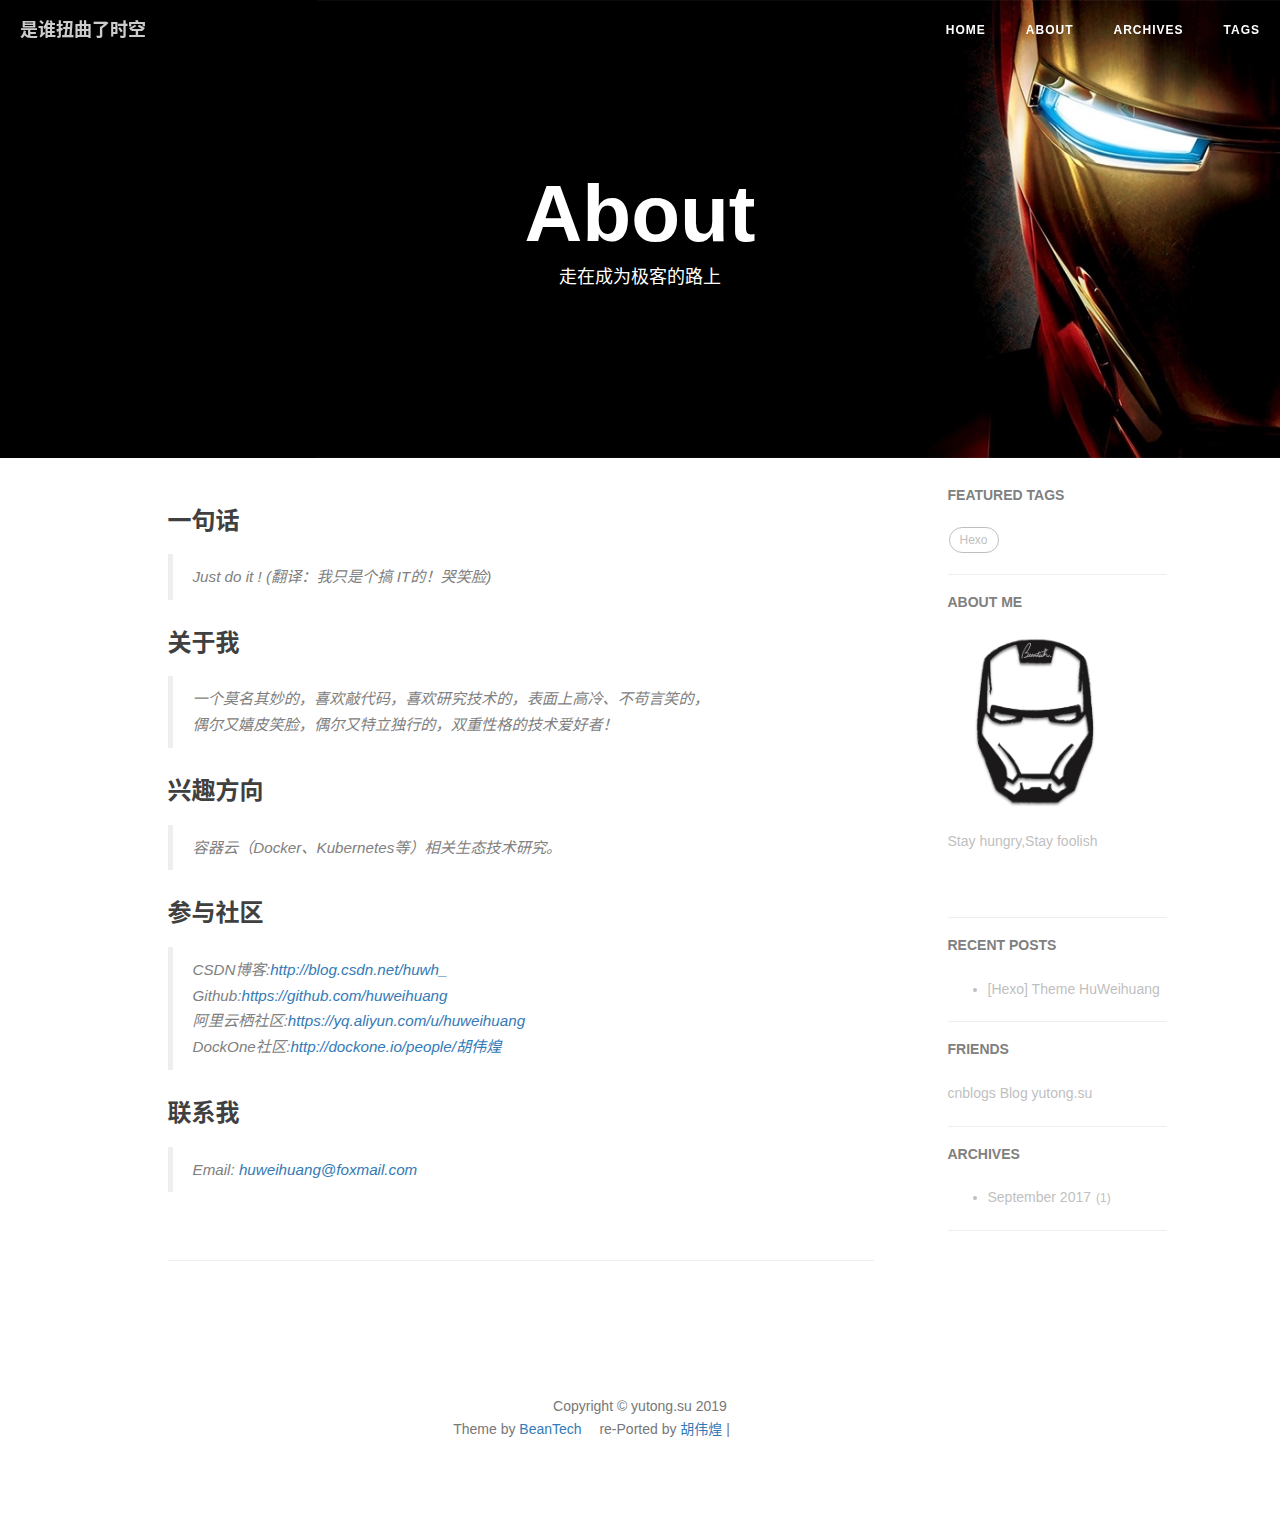
==== about/index.html @ e96a5ea5 "Update CNAME" ====
<!DOCTYPE html>
<html lang="en">

<!-- Head tag -->
<head>
    <meta charset="utf-8">
    <meta http-equiv="X-UA-Compatible" content="IE=edge">
    <meta name="google-site-verification" content="xBT4GhYoi5qRD5tr338pgPM5OWHHIDR6mNg1a3euekI" />
    <meta name="viewport" content="width=device-width, initial-scale=1">
    <meta name="description" content="">
    <meta name="keyword"  content="">
    <link rel="shortcut icon" href="/img/ironman-draw.png">
    <!-- Place this tag in your head or just before your close body tag. -->
    <script async defer src="https://buttons.github.io/buttons.js"></script>
    <title>
        
          About - yutong.su | Blog
        
    </title>

    <link rel="canonical" href="http://www.huweihuang.com/about/">

    <!-- Bootstrap Core CSS -->
    <link rel="stylesheet" href="/css/bootstrap.min.css">

    <!-- Custom CSS --> 
    <link rel="stylesheet" href="/css/beantech.min.css">

    <link rel="stylesheet" href="/css/donate.css">
    
    <!-- Pygments Highlight CSS -->
    <link rel="stylesheet" href="/css/highlight.css">

    <link rel="stylesheet" href="/css/widget.css">

    <link rel="stylesheet" href="/css/rocket.css">

    <link rel="stylesheet" href="/css/signature.css">

    <link rel="stylesheet" href="/css/toc.css">

    <!-- Custom Fonts -->
    <!-- <link href="https://maxcdn.bootstrapcdn.com/font-awesome/4.3.0/css/font-awesome.min.css" rel="stylesheet" type="text/css"> -->
    <!-- Hux change font-awesome CDN to qiniu -->
    <link href="https://cdn.staticfile.org/font-awesome/4.5.0/css/font-awesome.min.css" rel="stylesheet" type="text/css">


    <!-- Hux Delete, sad but pending in China
    <link href='http://fonts.googleapis.com/css?family=Lora:400,700,400italic,700italic' rel='stylesheet' type='text/css'>
    <link href='http://fonts.googleapis.com/css?family=Open+Sans:300italic,400italic,600italic,700italic,800italic,400,300,600,700,800' rel='stylesheet' type='text/
    css'>
    -->


    <!-- HTML5 Shim and Respond.js IE8 support of HTML5 elements and media queries -->
    <!-- WARNING: Respond.js doesn't work if you view the page via file:// -->
    <!--[if lt IE 9]>
        <script src="https://oss.maxcdn.com/libs/html5shiv/3.7.0/html5shiv.js"></script>
        <script src="https://oss.maxcdn.com/libs/respond.js/1.4.2/respond.min.js"></script>
    <![endif]-->

    <!-- ga & ba script hoook -->
    <script></script>
</head>


<!-- hack iOS CSS :active style -->
<body ontouchstart="">
	<!-- Modified by Yu-Hsuan Yen -->
<!-- Post Header -->
<style type="text/css">
    header.intro-header{
        
            background-image: url('/img/header_img/about.jpg')
            /*page*/
        
    }
    
</style>

<header class="intro-header" >
    <!-- Signature -->
    <div id="signature">
        <div class="container">
            <div class="row">
                <div class="col-lg-8 col-lg-offset-2 col-md-10 col-md-offset-1">
                
                    <div class="site-heading">
                        <h1>About</h1>
                        <!--<hr class="small">-->
                        <span class="subheading">走在成为极客的路上</span>
                    </div>
                


                </div>
            </div>
        </div>
    </div>
</header>

	
    <!-- Navigation -->
<nav class="navbar navbar-default navbar-custom navbar-fixed-top">
    <div class="container-fluid">
        <!-- Brand and toggle get grouped for better mobile display -->
        <div class="navbar-header page-scroll">
            <button type="button" class="navbar-toggle">
                <span class="sr-only">Toggle navigation</span>
                <span class="icon-bar"></span>
                <span class="icon-bar"></span>
                <span class="icon-bar"></span>
            </button>
            <a class="navbar-brand" href="/">是谁扭曲了时空</a>
        </div>

        <!-- Collect the nav links, forms, and other content for toggling -->
        <!-- Known Issue, found by Hux:
            <nav>'s height woule be hold on by its content.
            so, when navbar scale out, the <nav> will cover tags.
            also mask any touch event of tags, unfortunately.
        -->
        <div id="huxblog_navbar">
            <div class="navbar-collapse">
                <ul class="nav navbar-nav navbar-right">
                    <li>
                        <a href="/">Home</a>
                    </li>

                    

                        
                    

                        
                        <li>
                            <a href="/about/">About</a>
                        </li>
                        
                    

                        
                        <li>
                            <a href="/archive/">Archives</a>
                        </li>
                        
                    

                        
                        <li>
                            <a href="/tags/">Tags</a>
                        </li>
                        
                    
                    
                </ul>
            </div>
        </div>
        <!-- /.navbar-collapse -->
    </div>
    <!-- /.container -->
</nav>
<script>
    // Drop Bootstarp low-performance Navbar
    // Use customize navbar with high-quality material design animation
    // in high-perf jank-free CSS3 implementation
    var $body   = document.body;
    var $toggle = document.querySelector('.navbar-toggle');
    var $navbar = document.querySelector('#huxblog_navbar');
    var $collapse = document.querySelector('.navbar-collapse');

    $toggle.addEventListener('click', handleMagic)
    function handleMagic(e){
        if ($navbar.className.indexOf('in') > 0) {
        // CLOSE
            $navbar.className = " ";
            // wait until animation end.
            setTimeout(function(){
                // prevent frequently toggle
                if($navbar.className.indexOf('in') < 0) {
                    $collapse.style.height = "0px"
                }
            },400)
        }else{
        // OPEN
            $collapse.style.height = "auto"
            $navbar.className += " in";
        }
    }
</script>


    <!-- Main Content -->
    <!-- Main Content -->
<div class="container">
    <div class="row">
        

<!-- USE SIDEBAR -->
    <!-- Post Container -->
            <div class="
                col-lg-8 col-lg-offset-1
                col-md-8 col-md-offset-1
                col-sm-12
                col-xs-12
                post-container
            ">
            
                <h3 id="一句话">一句话</h3>
<blockquote>
<p>Just do it !    (翻译：我只是个搞 IT的！哭笑脸)</p>
</blockquote>
<h3 id="关于我">关于我</h3>
<blockquote>
<p>一个莫名其妙的，喜欢敲代码，喜欢研究技术的，表面上高冷、不苟言笑的，</p>
<p>偶尔又嬉皮笑脸，偶尔又特立独行的，双重性格的技术爱好者！</p>
</blockquote>
<h3 id="兴趣方向">兴趣方向</h3>
<blockquote>
<p>容器云（Docker、Kubernetes等）相关生态技术研究。</p>
</blockquote>
<h3 id="参与社区">参与社区</h3>
<blockquote>
<p>CSDN博客:<a href="http://blog.csdn.net/huwh_" target="_blank" rel="noopener">http://blog.csdn.net/huwh_</a></p>
<p>Github:<a href="https://github.com/huweihuang" target="_blank" rel="noopener">https://github.com/huweihuang</a></p>
<p>阿里云栖社区:<a href="https://yq.aliyun.com/u/huweihuang" target="_blank" rel="noopener">https://yq.aliyun.com/u/huweihuang</a></p>
<p>DockOne社区:<a href="http://dockone.io/people/%E8%83%A1%E4%BC%9F%E7%85%8C" target="_blank" rel="noopener">http://dockone.io/people/胡伟煌</a></p>
</blockquote>
<h3 id="联系我">联系我</h3>
<blockquote>
<p>Email: <a href="mailto:huweihuang@foxmail.com" target="_blank" rel="noopener">huweihuang@foxmail.com</a></p>
</blockquote>


                <br>

                <!-- require APlayer -->
                
                    <link rel="stylesheet" href="https://cdn.jsdelivr.net/npm/aplayer@1.10/dist/APlayer.min.css">
                    <script src="https://cdn.jsdelivr.net/npm/aplayer@1.10/dist/APlayer.min.js"></script>
                    <script src="https://cdn.jsdelivr.net/npm/meting@1.2/dist/Meting.min.js"></script>
                
                    <div class="aplayer"
                        data-id="2423410161"
                        data-server="netease"
                        data-type="playlist"
                        data-fixed="false" >
                    </div>
                

                <!-- 如果开启评论功能 -->
                
                    <hr>

                    

                    

                    

                    

                    

                    

                
            </div>

          <!-- Sidebar Container -->
<div class="
    col-lg-3 col-lg-offset-0
    col-md-3 col-md-offset-0
    col-sm-12
    col-xs-12
    sidebar-container
">
    
        <!-- Featured Tags -->

<section>
    <!-- no hr -->
    <h5><a href="/tags/">FEATURED TAGS</a></h5>
    <div class="tags">
        
            
            <a href="/tags/#Hexo" title="Hexo" rel="1">Hexo</a>
            
        
    </div>
</section>

        <hr>
    
        <!-- Short About -->
<section class="visible-md visible-lg">
    <h5><a href="/about/">ABOUT ME</a></h5>
    <div class="short-about">

        
            <img id = "avatar_pic" src="/img/avatar/ironman.png" />
        

        
            <p>Stay hungry,Stay foolish</p>
        

        <!-- SNS Link -->
        <ul class="list-inline">
            
            
            

            

            

            
                <li>
                    <a target="_blank"  href="https://github.com/itplaying">
                        <span class="fa-stack fa-lg">
                            <i class="fa fa-circle fa-stack-2x"></i>
                            <i class="fa fa-github fa-stack-1x fa-inverse"></i>
                        </span>
                    </a>
                </li>
            
            
            
            
        </ul>
    </div>
</section>

        <hr>
    
        
  <h5>RECENT POSTS</h3>
  <div class="widget">
    <ul>
      
        <li>
          <a href="/article/hexo-theme-huweihuang/">[Hexo] Theme HuWeihuang</a>
        </li>
      
    </ul>
  </div>

        <hr>
    
        <!-- Friends Blog -->

<h5>FRIENDS</h5>
<ul class="list-inline">

    
        <li><a href="https://www.cnblogs.com/itplay" target="_blank">cnblogs Blog yutong.su</a></li>
    
</ul>

        <hr>
    
        
    <h5>ARCHIVES</h5>
    <div class="widget">
      <ul class="archive-list"><li class="archive-list-item"><a class="archive-list-link" href="/archives/2017/09/">September 2017</a><span class="archive-list-count">1</span></li></ul>
    </div>

        <hr>
    
</div>

        
    </div>
</div>


    <!-- Footer -->
    <!-- Footer -->
<footer>
    <div class="container">
        <div class="row">
            <div class="col-lg-8 col-lg-offset-2 col-md-10 col-md-offset-1">
                <ul class="list-inline text-center">
                
                
                

                

                

                
                    <li>
                        <a target="_blank"  href="https://github.com/itplaying">
                            <span class="fa-stack fa-lg">
                                <i class="fa fa-circle fa-stack-2x"></i>
                                <i class="fa fa-github fa-stack-1x fa-inverse"></i>
                            </span>
                        </a>
                    </li>
                

                

                </ul>
                <p class="copyright text-muted">
                    Copyright &copy; yutong.su 2019 
                    <br>
                    Theme by <a href="http://beantech.org">BeanTech</a> 
                    <span style="display: inline-block; margin: 0 5px;">
                        <i class="fa fa-heart"></i>
                    </span> 
                    re-Ported by <a href="http://www.huweihuang.com">胡伟煌</a> | 
                    <iframe
                        style="margin-left: 2px; margin-bottom:-5px;"
                        frameborder="0" scrolling="0" width="91px" height="20px"
                        src="https://ghbtns.com/github-btn.html?user=huweihuang&repo=hexo-theme-huweihuang&type=star&count=true" >
                    </iframe>
                </p>
            </div>
        </div>
    </div>
</footer>

<!-- jQuery -->
<script src="/js/jquery.min.js"></script>

<!-- Bootstrap Core JavaScript -->
<script src="/js/bootstrap.min.js"></script>

<!-- Custom Theme JavaScript -->
<script src="/js/hux-blog.min.js"></script>


<!-- async load function -->
<script>
    function async(u, c) {
      var d = document, t = 'script',
          o = d.createElement(t),
          s = d.getElementsByTagName(t)[0];
      o.src = u;
      if (c) { o.addEventListener('load', function (e) { c(null, e); }, false); }
      s.parentNode.insertBefore(o, s);
    }
</script>

<!-- 
     Because of the native support for backtick-style fenced code blocks 
     right within the Markdown is landed in Github Pages, 
     From V1.6, There is no need for Highlight.js, 
     so Huxblog drops it officially.

     - https://github.com/blog/2100-github-pages-now-faster-and-simpler-with-jekyll-3-0  
     - https://help.github.com/articles/creating-and-highlighting-code-blocks/    
-->
<!--
    <script>
        async("http://cdn.bootcss.com/highlight.js/8.6/highlight.min.js", function(){
            hljs.initHighlightingOnLoad();
        })
    </script>
    <link href="http://cdn.bootcss.com/highlight.js/8.6/styles/github.min.css" rel="stylesheet">
-->


<!-- jquery.tagcloud.js -->
<script>
    // only load tagcloud.js in tag.html
    if($('#tag_cloud').length !== 0){
        async("http://www.huweihuang.com/js/jquery.tagcloud.js",function(){
            $.fn.tagcloud.defaults = {
                //size: {start: 1, end: 1, unit: 'em'},
                color: {start: '#bbbbee', end: '#0085a1'},
            };
            $('#tag_cloud a').tagcloud();
        })
    }
</script>

<!--fastClick.js -->
<script>
    async("https://cdn.bootcss.com/fastclick/1.0.6/fastclick.min.js", function(){
        var $nav = document.querySelector("nav");
        if($nav) FastClick.attach($nav);
    })
</script>


<!-- Google Analytics -->


<script>
    // dynamic User by Hux
    var _gaId = 'UA-XXXXXXXX-X';
    var _gaDomain = 'yoursite';

    // Originial
    (function(i,s,o,g,r,a,m){i['GoogleAnalyticsObject']=r;i[r]=i[r]||function(){
    (i[r].q=i[r].q||[]).push(arguments)},i[r].l=1*new Date();a=s.createElement(o),
    m=s.getElementsByTagName(o)[0];a.async=1;a.src=g;m.parentNode.insertBefore(a,m)
    })(window,document,'script','//www.google-analytics.com/analytics.js','ga');

    ga('create', _gaId, _gaDomain);
    ga('send', 'pageview');
</script>




<!-- Baidu Tongji -->

<script>
    // dynamic User by Hux
    var _baId = 'xxx';

    // Originial
    var _hmt = _hmt || [];
    (function() {
      var hm = document.createElement("script");
      hm.src = "//hm.baidu.com/hm.js?" + _baId;
      var s = document.getElementsByTagName("script")[0];
      s.parentNode.insertBefore(hm, s);
    })();
</script>






	<a id="rocket" href="#top" class=""></a>
	<script type="text/javascript" src="/js/totop.js?v=1.0.0" async=""></script>
    <script type="text/javascript" src="/js/toc.js?v=1.0.0" async=""></script>
<!-- Image to hack wechat -->
<img src="http://www.huweihuang.com/img/icon_wechat.png" width="0" height="0" />
<!-- Migrate from head to bottom, no longer block render and still work -->

</body>

</html>
---- css/beantech.min.css ----
@media (min-width:1200px){.post-container,.sidebar-container{padding-right:5%}}@media (min-width:768px){.post-container{padding-right:5%}}.sidebar-container{color:#bfbfbf;font-size:14px}.sidebar-container h5{color:gray;padding-bottom:1em;text-transform:uppercase}.sidebar-container h5 a{color:#808080!important;text-decoration:none}.sidebar-container a{color:#bfbfbf!important}.sidebar-container a:hover,.sidebar-container a:active{color:#0085a1!important}.sidebar-container .tags a{border-color:#bfbfbf}.sidebar-container .tags a:hover,.sidebar-container .tags a:active{border-color:#0085a1}.sidebar-container .short-about img{width:80%;display:block;border-radius:5px;margin-bottom:20px}.sidebar-container .short-about p{margin-top:0;margin-bottom:20px}.sidebar-container .short-about .list-inline>li{padding-left:0}body{font-family:-apple-system,"Helvetica Neue","Arial","PingFang SC","Hiragino Sans GB","STHeiti","Microsoft YaHei","Microsoft JhengHei","Source Han Sans SC","Noto Sans CJK SC","Source Han Sans CN","Noto Sans SC","Source Han Sans TC","Noto Sans CJK TC","WenQuanYi Micro Hei",SimSun,sans-serif;line-height:1.7;font-size:16px;color:#404040;overflow-x:hidden}p{margin:30px 0}h1,h2,h3,h4,h5,h6{font-family:-apple-system,"Helvetica Neue","Arial","PingFang SC","Hiragino Sans GB","STHeiti","Microsoft YaHei","Microsoft JhengHei","Source Han Sans SC","Noto Sans CJK SC","Source Han Sans CN","Noto Sans SC","Source Han Sans TC","Noto Sans CJK TC","WenQuanYi Micro Hei",SimSun,sans-serif;line-height:1.7;line-height:1.1;font-weight:700}h4{font-size:21px}a{color:#404040}a:hover,a:focus{color:#0085a1}a img:hover,a img:focus{cursor:zoom-in}article{overflow-x:hidden}blockquote{color:gray;font-style:italic;font-size:.95em;margin:20px 0 20px}blockquote p{margin:0}small.img-hint{display:block;margin-top:-20px;text-align:center}br+small.img-hint{margin-top:-40px}img.shadow{box-shadow:rgba(0,0,0,.258824) 0 2px 5px 0}@media screen and (max-width:768px){select{-webkit-appearance:none;margin-top:15px;color:#337ab7;border-color:#337ab7;padding:0em .4em;background:white}}select{-webkit-appearance:none;margin-top:15px;color:#337ab7;border-color:#337ab7;padding:0 .4em;background:#fff}select.sel-lang{min-height:28px;font-size:14px}.table th,.table td{border:1px solid #eee!important}hr.small{max-width:100px;margin:15px auto;border-width:4px}pre,.table-responsive{-webkit-overflow-scrolling:touch}pre code{display:block;width:auto;white-space:pre;word-wrap:normal}.post-container a{color:#337ab7}.post-container a:hover,.post-container a:focus{color:#0085a1}.post-container h1,.post-container h2,.post-container h3,.post-container h4,.post-container h5,.post-container h6{margin:30px 0 10px}.post-container h5{font-size:19px;font-weight:600;color:gray}.post-container h5+p{margin-top:5px}.post-container h6{font-size:16px;font-weight:600;color:gray}.post-container h6+p{margin-top:5px}.post-container ul,.post-container ol{margin-bottom:40px}@media screen and (max-width:768px){.post-container ul,.post-container ol{padding-left:30px}}@media screen and (max-width:500px){.post-container ul,.post-container ol{padding-left:20px}}.post-container ol ol,.post-container ol ul,.post-container ul ol,.post-container ul ul{margin-bottom:5px}.post-container li p{margin:0;margin-bottom:5px}.post-container li h1,.post-container li h2,.post-container li h3,.post-container li h4,.post-container li h5,.post-container li h6{line-height:2;margin-top:20px}.post-container .tags a{color:gray;border-color:gray}.post-container .tags a:hover,.post-container .tags a:active{color:#0085a1;border-color:#0085a1}@media only screen and (max-width:767px){.navbar-default .navbar-collapse{border:none;background:white;box-shadow:0 5px 10px 2px rgba(0,0,0,.2);box-shadow:rgba(0,0,0,.117647) 0 1px 6px,rgba(0,0,0,.239216) 0 1px 4px;border-radius:2px;width:170px;float:right;margin:0}#huxblog_navbar{opacity:0;transform:scaleX(0);transform-origin:top right;transition:all 0.25s cubic-bezier(.23,1,.32,1);-webkit-transform:scaleX(0);-webkit-transform-origin:top right;-webkit-transition:all 0.25s cubic-bezier(.23,1,.32,1)}#huxblog_navbar a{font-size:13px;line-height:28px}#huxblog_navbar .navbar-collapse{height:0;transform:scaleY(0);transform-origin:top right;transition:transform 500ms cubic-bezier(.23,1,.32,1);-webkit-transform:scaleY(0);-webkit-transform-origin:top right;-webkit-transition:-webkit-transform 500ms cubic-bezier(.23,1,.32,1)}#huxblog_navbar li{opacity:0;transition:opacity 450ms cubic-bezier(.23,1,.32,1) 205ms;-webkit-transition:opacity 450ms cubic-bezier(.23,1,.32,1) 205ms}#huxblog_navbar.in{transform:scaleX(1);-webkit-transform:scaleX(1);opacity:1}#huxblog_navbar.in .navbar-collapse{transform:scaleY(1);-webkit-transform:scaleY(1)}#huxblog_navbar.in li{opacity:1}}.navbar-custom{background:none;border:none;position:absolute;top:0;left:0;width:100%;z-index:3;font-family:-apple-system,"Helvetica Neue","Arial","PingFang SC","Hiragino Sans GB","STHeiti","Microsoft YaHei","Microsoft JhengHei","Source Han Sans SC","Noto Sans CJK SC","Source Han Sans CN","Noto Sans SC","Source Han Sans TC","Noto Sans CJK TC","WenQuanYi Micro Hei",SimSun,sans-serif;line-height:1.7}.navbar-custom .navbar-brand{font-weight:800;color:white;height:56px;line-height:25px}.navbar-custom .navbar-brand:hover{color:rgba(255,255,255,.8)}.navbar-custom .nav li a{text-transform:uppercase;font-size:12px;line-height:20px;font-weight:800;letter-spacing:1px}.navbar-custom .nav li a:active{background:rgba(0,0,0,.12)}@media only screen and (min-width:768px){.navbar-custom{background:transparent;border-bottom:1px solid transparent}.navbar-custom body{font-size:20px}.navbar-custom .navbar-brand{color:white;padding:20px;line-height:20px}.navbar-custom .navbar-brand:hover,.navbar-custom .navbar-brand:focus{color:rgba(255,255,255,.8)}.navbar-custom .nav li a{color:white;padding:20px}.navbar-custom .nav li a:hover,.navbar-custom .nav li a:focus{color:rgba(255,255,255,.8)}.navbar-custom .nav li a:active{background:none}}@media only screen and (min-width:1170px){.navbar-custom{-webkit-transition:background-color 0.3s;-moz-transition:background-color 0.3s;transition:background-color 0.3s;-webkit-transform:translate3d(0,0,0);-moz-transform:translate3d(0,0,0);-ms-transform:translate3d(0,0,0);-o-transform:translate3d(0,0,0);transform:translate3d(0,0,0);-webkit-backface-visibility:hidden;backface-visibility:hidden}.navbar-custom.is-fixed{position:fixed;top:-61px;background-color:rgba(255,255,255,.9);border-bottom:1px solid #f2f2f2;-webkit-transition:-webkit-transform 0.3s;-moz-transition:-moz-transform 0.3s;transition:transform 0.3s}.navbar-custom.is-fixed .navbar-brand{color:#404040}.navbar-custom.is-fixed .navbar-brand:hover,.navbar-custom.is-fixed .navbar-brand:focus{color:#0085a1}.navbar-custom.is-fixed .nav li a{color:#404040}.navbar-custom.is-fixed .nav li a:hover,.navbar-custom.is-fixed .nav li a:focus{color:#0085a1}.navbar-custom.is-visible{-webkit-transform:translate3d(0,100%,0);-moz-transform:translate3d(0,100%,0);-ms-transform:translate3d(0,100%,0);-o-transform:translate3d(0,100%,0);transform:translate3d(0,100%,0)}}.intro-header{background:no-repeat center center;background-color:gray;background-attachment:scroll;-webkit-background-size:cover;-moz-background-size:cover;background-size:cover;-o-background-size:cover;margin-bottom:0}@media only screen and (min-width:768px){.intro-header{margin-bottom:20px}}.intro-header .site-heading,.intro-header .post-heading,.intro-header .page-heading{padding:85px 0 55px;color:white}@media only screen and (min-width:768px){.intro-header .site-heading,.intro-header .post-heading,.intro-header .page-heading{padding:150px 0}}.intro-header .site-heading{padding:95px 0 70px}@media only screen and (min-width:768px){.intro-header .site-heading{padding:150px 0}}.intro-header .site-heading,.intro-header .page-heading{text-align:center}.intro-header .site-heading h1,.intro-header .page-heading h1{margin-top:0;font-size:50px}.intro-header .site-heading .subheading,.intro-header .page-heading .subheading{font-family:-apple-system,"Helvetica Neue","Arial","PingFang SC","Hiragino Sans GB","STHeiti","Microsoft YaHei","Microsoft JhengHei","Source Han Sans SC","Noto Sans CJK SC","Source Han Sans CN","Noto Sans SC","Source Han Sans TC","Noto Sans CJK TC","WenQuanYi Micro Hei",SimSun,sans-serif;line-height:1.7;font-size:18px;line-height:1.1;display:block;font-weight:300;margin:10px 0 0}@media only screen and (min-width:768px){.intro-header .site-heading h1,.intro-header .page-heading h1{font-size:80px}}.intro-header .post-heading h1{font-size:30px;margin-bottom:24px}.intro-header .post-heading .subheading,.intro-header .post-heading .meta{line-height:1.1;display:block}.intro-header .post-heading .subheading{font-family:-apple-system,"Helvetica Neue","Arial","PingFang SC","Hiragino Sans GB","STHeiti","Microsoft YaHei","Microsoft JhengHei","Source Han Sans SC","Noto Sans CJK SC","Source Han Sans CN","Noto Sans SC","Source Han Sans TC","Noto Sans CJK TC","WenQuanYi Micro Hei",SimSun,sans-serif;line-height:1.7;font-size:17px;line-height:1.4;font-weight:400;margin:10px 0 30px;margin-top:-5px}.intro-header .post-heading .meta{font-family:'Lora','Times New Roman',serif;font-style:italic;font-weight:300;font-size:18px}.intro-header .post-heading .meta a{color:white}@media only screen and (min-width:768px){.intro-header .post-heading h1{font-size:55px}.intro-header .post-heading .subheading{font-size:30px}.intro-header .post-heading .meta{font-size:20px}}.post-preview>a{color:#404040}.post-preview>a:hover,.post-preview>a:focus{text-decoration:none;color:#0085a1}.post-preview>a>.post-title{font-size:21px;line-height:1.3;margin-top:30px;margin-bottom:8px}.post-preview>a>.post-subtitle{font-size:15px;line-height:1.3;margin:0;font-weight:300;margin-bottom:10px}.post-preview>.post-meta{font-family:'Lora','Times New Roman',serif;color:gray;font-size:16px;font-style:italic;margin-top:0}.post-preview>.post-meta>a{text-decoration:none;color:#404040}.post-preview>.post-meta>a:hover,.post-preview>.post-meta>a:focus{color:#0085a1;text-decoration:underline}@media only screen and (min-width:768px){.post-preview>a>.post-title{font-size:26px;line-height:1.3;margin-bottom:10px}.post-preview>a>.post-subtitle{font-size:16px}.post-preview .post-meta{font-size:18px}}.post-content-preview{font-size:13px;font-style:italic;color:#a3a3a3}.post-content-preview:hover{color:#0085a1}@media only screen and (min-width:768px){.post-content-preview{font-size:14px}}.section-heading{font-size:36px;margin-top:60px;font-weight:700}.caption{text-align:center;font-size:14px;padding:10px;font-style:italic;margin:0;display:block;border-bottom-right-radius:5px;border-bottom-left-radius:5px}footer{font-size:20px;padding:50px 0 65px}footer .list-inline{margin:0;padding:0}footer .copyright{font-size:14px;text-align:center;margin-bottom:0}footer .copyright a{color:#337ab7}footer .copyright a:hover,footer .copyright a:focus{color:#0085a1}.floating-label-form-group{font-size:14px;position:relative;margin-bottom:0;padding-bottom:.5em;border-bottom:1px solid #eee}.floating-label-form-group input,.floating-label-form-group textarea{z-index:1;position:relative;padding-right:0;padding-left:0;border:none;border-radius:0;font-size:1.5em;background:none;box-shadow:none!important;resize:none}.floating-label-form-group label{display:block;z-index:0;position:relative;top:2em;margin:0;font-size:.85em;line-height:1.764705882em;vertical-align:middle;vertical-align:baseline;opacity:0;-webkit-transition:top 0.3s ease,opacity 0.3s ease;-moz-transition:top 0.3s ease,opacity 0.3s ease;-ms-transition:top 0.3s ease,opacity 0.3s ease;transition:top 0.3s ease,opacity 0.3s ease}.floating-label-form-group::not(:first-child){padding-left:14px;border-left:1px solid #eee}.floating-label-form-group-with-value label{top:0;opacity:1}.floating-label-form-group-with-focus label{color:#0085a1}form .row:first-child .floating-label-form-group{border-top:1px solid #eee}.btn{font-family:-apple-system,"Helvetica Neue","Arial","PingFang SC","Hiragino Sans GB","STHeiti","Microsoft YaHei","Microsoft JhengHei","Source Han Sans SC","Noto Sans CJK SC","Source Han Sans CN","Noto Sans SC","Source Han Sans TC","Noto Sans CJK TC","WenQuanYi Micro Hei",SimSun,sans-serif;line-height:1.7;text-transform:uppercase;font-size:14px;font-weight:800;letter-spacing:1px;border-radius:0;padding:15px 25px}.btn-lg{font-size:16px;padding:25px 35px}.btn-default:hover,.btn-default:focus{background-color:#0085a1;border:1px solid #0085a1;color:white}.pager{margin:20px 0 0!important;padding:0px!important}.pager li>a,.pager li>span{font-family:-apple-system,"Helvetica Neue","Arial","PingFang SC","Hiragino Sans GB","STHeiti","Microsoft YaHei","Microsoft JhengHei","Source Han Sans SC","Noto Sans CJK SC","Source Han Sans CN","Noto Sans SC","Source Han Sans TC","Noto Sans CJK TC","WenQuanYi Micro Hei",SimSun,sans-serif;line-height:1.7;text-transform:uppercase;font-size:13px;font-weight:800;letter-spacing:1px;padding:10px;background-color:white;border-radius:0}@media only screen and (min-width:768px){.pager li>a,.pager li>span{font-size:14px;padding:15px 25px}}.pager li>a{color:#404040}.pager li>a:hover,.pager li>a:focus{color:white;background-color:#0085a1;border:1px solid #0085a1}.pager .disabled>a,.pager .disabled>a:hover,.pager .disabled>a:focus,.pager .disabled>span{color:gray;background-color:#404040;cursor:not-allowed}::-moz-selection{color:white;text-shadow:none;background:#0085a1}::selection{color:white;text-shadow:none;background:#0085a1}img::selection{color:white;background:transparent}img::-moz-selection{color:white;background:transparent}body{webkit-tap-highlight-color:#0085a1}.tags{margin-bottom:-5px}.tags a,.tags .tag{display:inline-block;border:1px solid rgba(255,255,255,.8);border-radius:999em;padding:0 10px;color:#fff;line-height:24px;font-size:12px;text-decoration:none;margin:0 1px;margin-bottom:6px}.tags a:hover,.tags .tag:hover,.tags a:active,.tags .tag:active{color:white;border-color:white;background-color:rgba(255,255,255,.4);text-decoration:none}@media only screen and (min-width:768px){.tags a,.tags .tag{margin-right:5px}}#tag-heading{padding:70px 0 60px}@media only screen and (min-width:768px){#tag-heading{padding:55px 0}}#tag_cloud{margin:20px 0 15px 0}#tag_cloud a,#tag_cloud .tag{font-size:14px;border:none;line-height:28px;margin:0 2px;margin-bottom:8px;background:#D6D6D6}#tag_cloud a:hover,#tag_cloud .tag:hover,#tag_cloud a:active,#tag_cloud .tag:active{background-color:#0085a1!important}@media only screen and (min-width:768px){#tag_cloud{margin-bottom:25px}}.tag-comments{font-size:12px}@media only screen and (min-width:768px){.tag-comments{font-size:14px}}.t:first-child{margin-top:0}.listing-seperator{color:#0085a1;font-size:21px!important}.listing-seperator::before{margin-right:5px}@media only screen and (min-width:768px){.listing-seperator{font-size:20px!important;line-height:2!important}}.one-tag-list .tag-text{font-weight:200;font-family:-apple-system,"Helvetica Neue","Arial","PingFang SC","Hiragino Sans GB","STHeiti","Microsoft YaHei","Microsoft JhengHei","Source Han Sans SC","Noto Sans CJK SC","Source Han Sans CN","Noto Sans SC","Source Han Sans TC","Noto Sans CJK TC","WenQuanYi Micro Hei",SimSun,sans-serif;line-height:1.7}.one-tag-list .post-preview{position:relative}.one-tag-list .post-preview>a .post-title{font-size:16px;font-weight:500;margin-top:20px}.one-tag-list .post-preview>a .post-subtitle{font-size:12px}.one-tag-list .post-preview>.post-meta{position:absolute;right:5px;bottom:0;margin:0;font-size:12px;line-height:12px}@media only screen and (min-width:768px){.one-tag-list .post-preview{margin-left:20px}.one-tag-list .post-preview>a>.post-title{font-size:18px;line-height:1.3}.one-tag-list .post-preview>a>.post-subtitle{font-size:14px}.one-tag-list .post-preview .post-meta{font-size:18px}}.post-container img{display:block;max-width:100%;height:auto;margin:1.5em auto 1.6em auto}.navbar-default .navbar-toggle:focus,.navbar-default .navbar-toggle:hover{background-color:inherit}.navbar-default .navbar-toggle:active{background-color:rgba(255,255,255,.25)}.navbar-default .navbar-toggle{border-color:transparent;padding:19px 16px;margin-top:2px;margin-right:2px;margin-bottom:2px;border-radius:50%}.navbar-default .navbar-toggle .icon-bar{width:18px;border-radius:0;background-color:white}.navbar-default .navbar-toggle .icon-bar+.icon-bar{margin-top:3px}.comment{margin-top:20px}.comment #ds-thread #ds-reset a.ds-like-thread-button{border:1px solid #ddd;border-radius:0;background:white;box-shadow:none;text-shadow:none}.comment #ds-thread #ds-reset li.ds-tab a.ds-current{border:1px solid #ddd;border-radius:0;background:white;box-shadow:none;text-shadow:none}.comment #ds-thread #ds-reset .ds-textarea-wrapper{background:none}.comment #ds-thread #ds-reset .ds-gradient-bg{background:none}#ds-smilies-tooltip ul.ds-smilies-tabs li a{background:white!important}.page-fullscreen .intro-header{position:fixed;left:0;top:0;width:100%;height:100%}.page-fullscreen #tag-heading{position:fixed;left:0;top:0;padding-bottom:150px;width:100%;height:100%;display:-webkit-box;-webkit-box-orient:vertical;-webkit-box-pack:center;-webkit-box-align:center;display:-webkit-flex;-webkit-align-items:center;-webkit-justify-content:center;-webkit-flex-direction:column;display:flex;align-items:center;justify-content:center;flex-direction:column}.page-fullscreen footer{position:absolute;width:100%;bottom:0;padding-bottom:20px;opacity:.6;color:#fff}.page-fullscreen footer .copyright{color:#fff}.page-fullscreen footer .copyright a{color:#fff}.page-fullscreen footer .copyright a:hover{color:#ddd}
---- css/donate.css ----
.reward {
	padding: 5px 0
}

.reward .reward-notice {
	font-size: 14px;
	line-height: 14px;
	margin: 15px auto;
	text-align: center
}

.reward .reward-button {
	font-size: 28px;
	line-height: 58px;
	position: relative;
	display: block;
	width: 60px;
	height: 60px;
	margin: 0 auto;
	padding: 0;
	-webkit-user-select: none;
	text-align: center;
	vertical-align: middle;
	color: #fff;
	border: 1px solid #f1b60e;
	border-radius: 50%;
	background: #fccd60;
	background: -webkit-gradient(linear, left top, left bottom, color-stop(0, #fccd60), color-stop(100%, #fbae12), color-stop(100%, #2989d8), color-stop(100%, #207cca));
	background: -webkit-linear-gradient(top, #fccd60 0, #fbae12 100%, #2989d8 100%, #207cca 100%);
	background: linear-gradient(to bottom, #fccd60 0, #fbae12 100%, #2989d8 100%, #207cca 100%)
}

.reward .reward-code {
	position: absolute;
	top: -220px;
	left: 50%;
	display: none;
	width: 350px;
	height: 200px;
	margin-left: -175px;
	padding: 15px;
	border: 1px solid #e6e6e6;
	background: #fff;
	box-shadow: 0 1px 1px 1px #efefef
}

.reward .reward-button:hover .reward-code {
	display: block
}

.reward .reward-code span {
	display: inline-block;
	width: 150px;
	height: 150px
}

.reward .reward-code span.alipay-code {
	float: left
}

.reward .reward-code span.alipay-code a {
	padding: 0
}

.reward .reward-code span.wechat-code {
	float: right
}

.reward .reward-code img {
	display: inline-block;
	float: left;
	width: 150px;
	height: 150px;
	margin: 0 auto;
	border: 0
}

.reward .reward-code b {
	font-size: 14px;
	line-height: 26px;
	display: block;
	margin: 0;
	text-align: center;
	color: #666
}

.reward .reward-code b.notice {
	line-height: 2rem;
	margin-top: -1rem;
	color: #999
}

.reward .reward-code:after,
.reward .reward-code:before {
	position: absolute;
	content: '';
	border: 10px solid transparent
}

.reward .reward-code:after {
	bottom: -19px;
	left: 50%;
	margin-left: -10px;
	border-top-color: #fff
}

.reward .reward-code:before {
	bottom: -20px;
	left: 50%;
	margin-left: -10px;
	border-top-color: #e6e6e6
}
---- css/highlight.css ----
/*https://github.com/chriskempson/tomorrow-theme*/
.post-container pre,
.post-container .highlight {
  overflow: auto;
  margin: 20px 0;
  padding: 15px;
  font-size: 13px;
  color: #ccc;
  background: #2d2d2d;
  line-height: $line-height-code-block;
}
/*pre, code { 
  font-family: $code-font-family;
}*/
/*
.post-container code {
  padding: 2px 4px;
  word-break: break-all;
  color: $code-foreground;
  background: $code-background;
  border-radius: $code-border-radius;
  font-size $code-font-size;
}*/
.post-container pre code {
  padding: 0;
  color: #ccc;
  background: none;
  text-shadow: none;
}
.post-container .highlight pre {
  border: none;
  margin: 0;
  padding: 1px;
}
.post-container .highlight table {
  margin: 0;
  width: auto;
  border: none;
}
.post-container .highlight td {
  border: none !important;
  padding: 0;
}
.post-container .highlight figcaption {
  zoom: 1;
  font-size: 1em;
  color: #ccc;
  line-height: 1em;
  margin-bottom: 1em;
}
.post-container .highlight figcaption:before,
.post-container .highlight figcaption:after {
  content: "";
  display: table;
}
.post-container .highlight figcaption:after {
  clear: both;
}
.post-container .highlight figcaption a {
  float: right;
  color: #ccc;
}
.post-container .highlight figcaption a:hover {
  border-bottom-color: #ccc;
}
.post-container .highlight .gutter pre {
  color: #666;
  text-align: right;
  padding-right: 20px;
}
.post-container .highlight .line {
  height: 20px;
}
.post-container .gist table {
  width: auto;
}
.post-container .gist table td {
  border: none;
}
.post-container pre .comment {
  color: #999;
}
.post-container pre .variable,
.post-container pre .attribute,
.post-container pre .tag,
.post-container pre .regexp,
.post-container pre .ruby .constant,
.post-container pre .xml .tag .title,
.post-container pre .xml .pi,
.post-container pre .xml .doctype,
.post-container pre .html .doctype,
.post-container pre .css .id,
.post-container pre .css .class,
.post-container pre .css .pseudo {
  color: #f2777a;
}
.post-container pre .number,
.post-container pre .preprocessor,
.post-container pre .built_in,
.post-container pre .literal,
.post-container pre .params,
.post-container pre .constant,
.post-container pre .command {
  color: #f99157;
}
.post-container pre .ruby .class .title,
.post-container pre .css .rules .attribute,
.post-container pre .string,
.post-container pre .value,
.post-container pre .inheritance,
.post-container pre .header,
.post-container pre .ruby .symbol,
.post-container pre .xml .cdata,
.post-container pre .special,
.post-container pre .number,
.post-container pre .formula {
  color: #9c9;
}
.post-container pre .title,
.post-container pre .css .hexcolor {
  color: #6cc;
}
.post-container pre .function,
.post-container pre .python .decorator,
.post-container pre .python .title,
.post-container pre .ruby .function .title,
.post-container pre .ruby .title .keyword,
.post-container pre .perl .sub,
.post-container pre .javascript .title,
.post-container pre .coffeescript .title {
  color: #69c;
}
.post-container pre .keyword,
.post-container pre .javascript .function {
  color: #c9c;
}
---- css/widget.css ----
.widget {
  color: #bfbfbf;
  background: transparent;
}
.widget a {
  color: #bfbfbf;
  text-decoration: none;
}
.widget a:hover {
  color: #0085a1;
  text-decoration: none;
}
.widget ul ul,
.widget ol ul,
.widget ul ol,
.widget ol ol {
  margin-left: 0 10px;
ul
  list-style: disc;
}
.widget ul ul ol,
.widget ol ul ol,
.widget ul ol ol,
.widget ol ol ol {
  list-style: decimal;
}
.category-list-count,
.tag-list-count,
.archive-list-count {
  padding-left: 5px;
  color: color-grey;
  font-size: 0.85em;
}
.category-list-count:before,
.tag-list-count:before,
.archive-list-count:before {
  content: "(";
}
.category-list-count:after,
.tag-list-count:after,
.archive-list-count:after {
  content: ")";
}
#avatar_pic {
  max-height: 200px;
  max-width: 200px;
}
---- css/rocket.css ----
#rocket {
  position: fixed;
  right: 50px;
  bottom: 50px;
  display: block;
  visibility: hidden;
  width: 42px;
  height: 43px;
  background: url("images/ironman.png") no-repeat 50% 0;
  opacity: 0;
  -webkit-transition: visibility 0.6s cubic-bezier(0.6, 0.04, 0.98, 0.335), opacity 0.6s cubic-bezier(0.6, 0.04, 0.98, 0.335), -webkit-transform 0.6s cubic-bezier(0.6, 0.04, 0.98, 0.335);
  -moz-transition: visibility 0.6s cubic-bezier(0.6, 0.04, 0.98, 0.335), opacity 0.6s cubic-bezier(0.6, 0.04, 0.98, 0.335), -moz-transform 0.6s cubic-bezier(0.6, 0.04, 0.98, 0.335);
  transition: visibility 0.6s cubic-bezier(0.6, 0.04, 0.98, 0.335), opacity 0.6s cubic-bezier(0.6, 0.04, 0.98, 0.335), transform 0.6s cubic-bezier(0.6, 0.04, 0.98, 0.335);
}
@media mq-mobile {
  #rocket {
    right: 12px;
    bottom: 20px;
  }
}
#rocket i {
  display: block;
  margin-top: 48px;
  height: 14px;
  background: url("images/ironman.png") no-repeat 50% -20px;
  opacity: 0.5;
  -webkit-transition: -webkit-transform 0.2s;
  -moz-transition: -moz-transform 0.2s;
  transition: transform 0.2s;
  -webkit-transform-origin: 50% 0;
  -moz-transform-origin: 50% 0;
  transform-origin: 50% 0;
}
#rocket:hover {
  background-position: 50% -44px;
}
#rocket:hover i {
  background-position: 50% 100%;
  -webkit-animation: flaming 0.7s infinite;
  -moz-animation: flaming 0.7s infinite;
  animation: flaming 0.7s infinite;
}
#rocket.show {
  visibility: visible;
  opacity: 1;
}
#rocket.launch {
  background-position: 50% -44px;
  opacity: 0;
  -webkit-transform: translateY(-500px);
  -moz-transform: translateY(-500px);
  -ms-transform: translateY(-500px);
  transform: translateY(-500px);
  pointer-events: none;
}
#rocket.launch i {
  background-position: 50% 100%;
  -webkit-transform: scale(1.4, 3.2);
  -moz-transform: scale(1.4, 3.2);
  transform: scale(1.4, 3.2);
}
---- css/signature.css ----
#signature {
  background-position: right bottom;
  background-repeat: no-repeat;
  padding: 20px;
  background-size: 80px 60px;
}
---- css/toc.css ----
/*toc*/
.toc-article {
  position: absolute;
  border-left: rgba(88,88,88,0.1) 1px solid;
  padding: 1em 1em 0 1em;
  margin-left: 1em;
}
.toc-title {
  font-size: 120%;
}
.toc-title:before {
  font-family: "FontAwesome";
  content: "\f02e";
  margin-right: 0.5em;
}
@media screen and (max-width: 1100px) {
  #toc {
    display: none;
  }
}
#toc {
  width: inherit;
  line-height: 1em;
  font-size: 0.9em;
  float: left;
  overflow: auto;
}
@media mq-mobile {
  #toc {
    display: none;
  }
}
@media mq-tablet {
  #toc {
    display: none;
  }
}
.toc-fixed {
  position: fixed;
  top: 60px;
  margin-top: 0;
  max-height: 81%;
  overflow: hidden;
  z-index: 1;
}
.toc-nav {
  padding: 0;
  margin: 1em;
  line-height: 1.8em;
}
.toc-nav li {
  list-style-type: none;
}
.toc-nav li a:hover {
  background-color: transparent !important;
}
.toc-nav .active > a {
  color: color-theme;
}
.toc-nav-link {
  font-family: "futura-pt", Helvetica, Arial, "Hiragino Sans GB", "Hiragino Sans GB W3", Microsoft JhengHei, WenQuanYi Micro Hei, "Microsoft YaHei", sans-serif;
  color: color-link;
  padding: 1px !important;
}
.toc-nav-link:hover {
  color: color-theme;
}
.toc-nav-child {
  margin-left: -1.3em;
}
#sidebar {
  display: inline;
  float: left;
  padding-left: 12px;
}
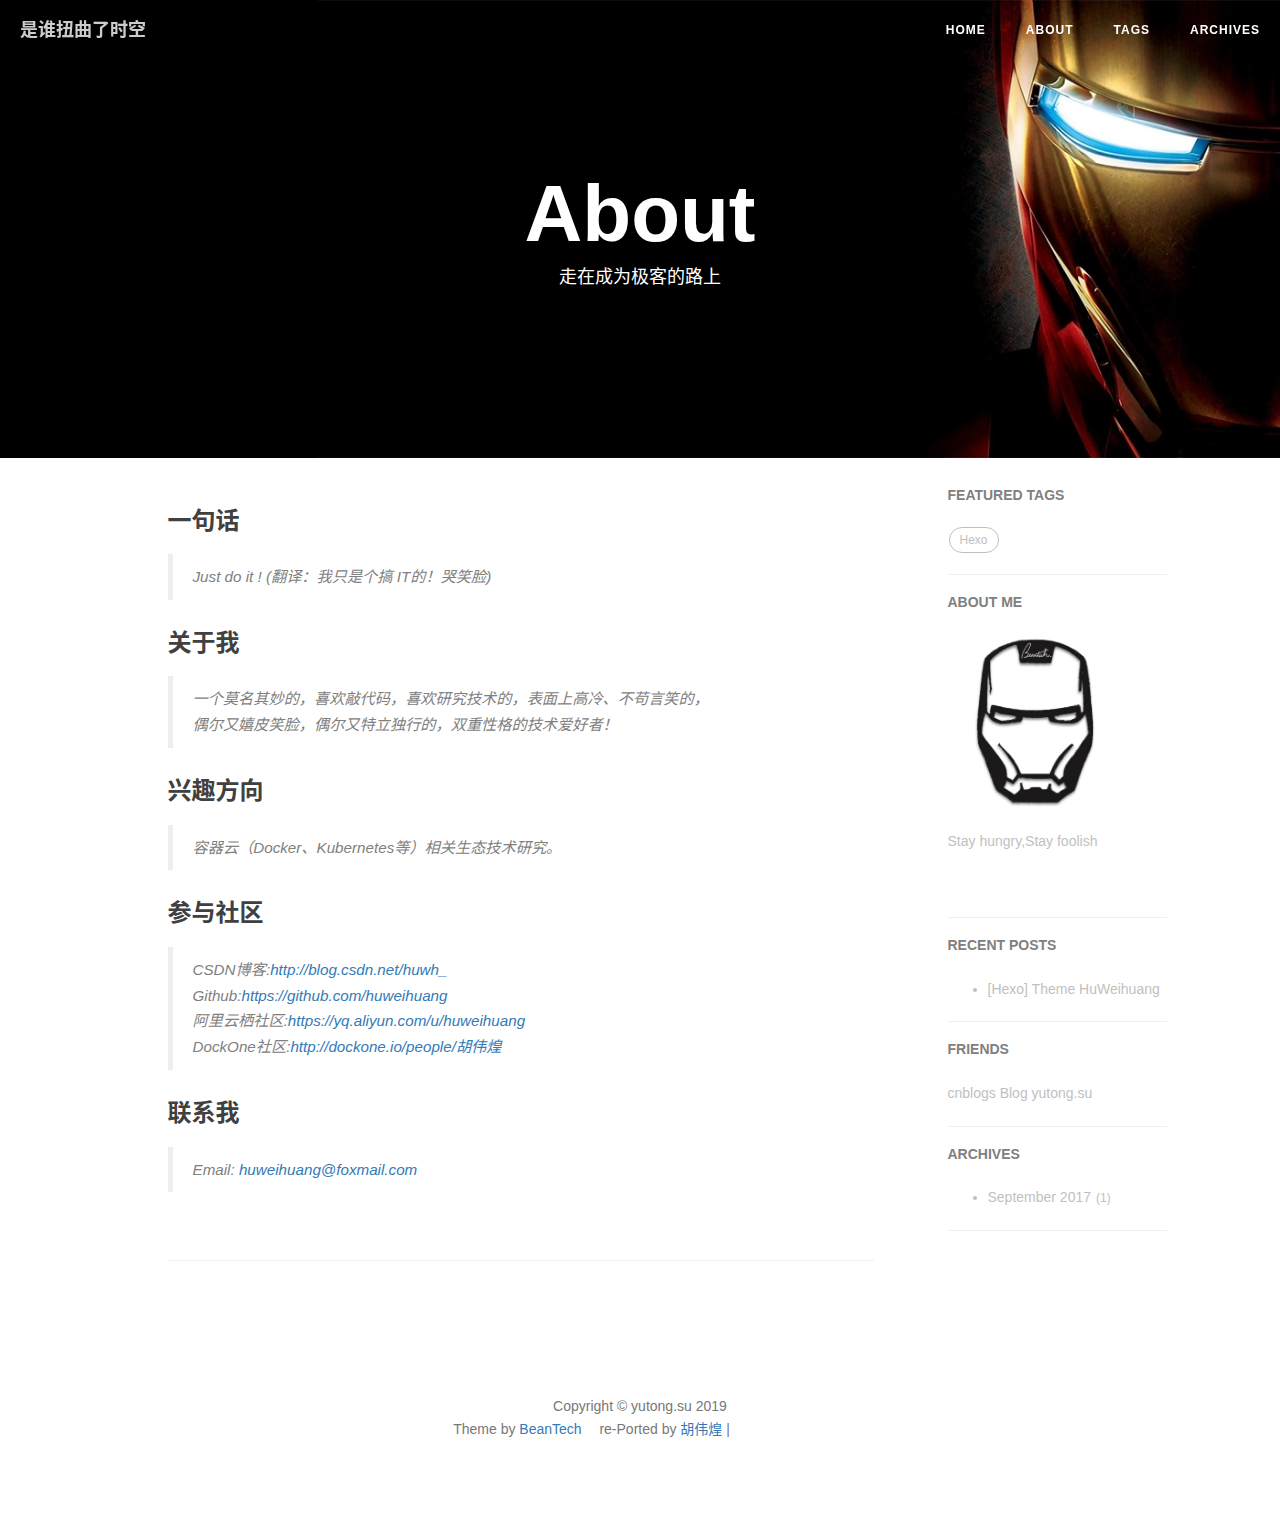
==== commit 75458ea0: "Update CNAME" ====
--- a/about/index.html
+++ b/about/index.html
@@ -141,14 +141,14 @@
 
                         
                         <li>
+                            <a href="/tags/">Tags</a>
+                        </li>
+                        
+                    
+
+                        
+                        <li>
                             <a href="/archive/">Archives</a>
-                        </li>
-                        
-                    
-
-                        
-                        <li>
-                            <a href="/tags/">Tags</a>
                         </li>
                         
                     
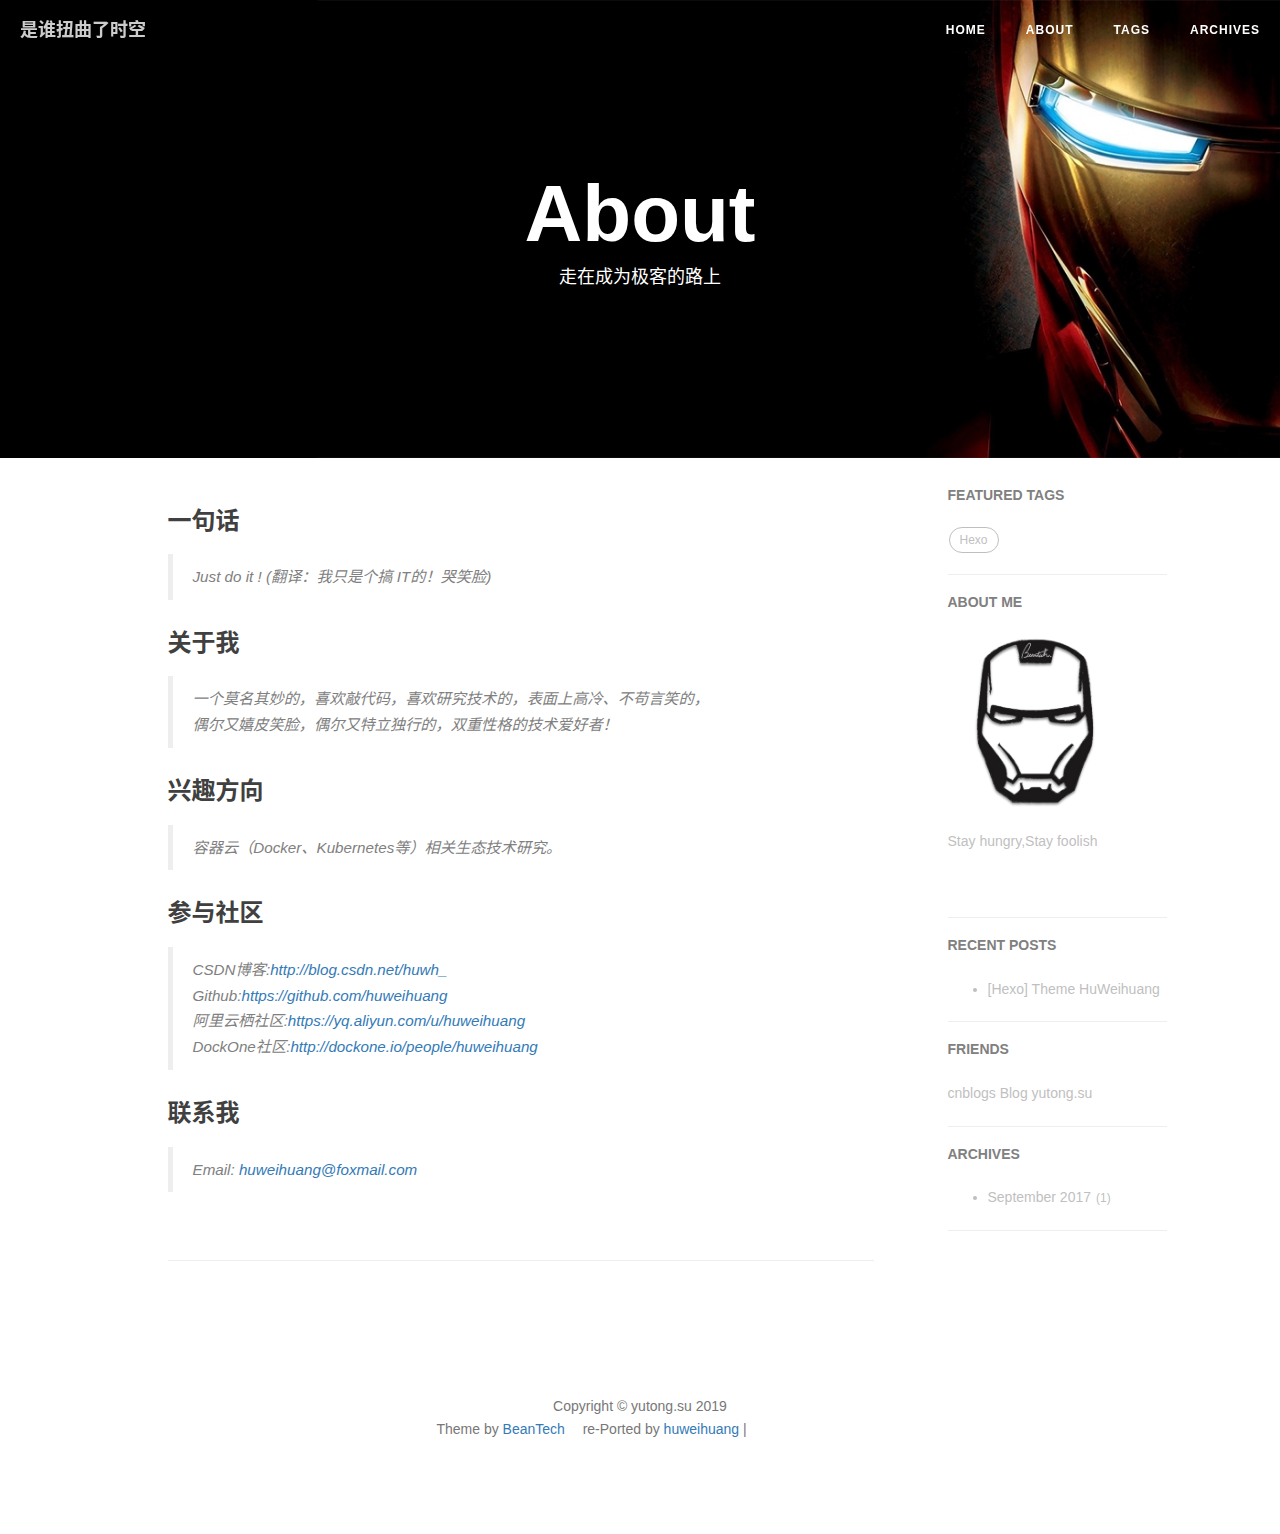
==== commit 5c02b39e: "Update CNAME" ====
--- a/about/index.html
+++ b/about/index.html
@@ -224,7 +224,7 @@
 <p>CSDN博客:<a href="http://blog.csdn.net/huwh_" target="_blank" rel="noopener">http://blog.csdn.net/huwh_</a></p>
 <p>Github:<a href="https://github.com/huweihuang" target="_blank" rel="noopener">https://github.com/huweihuang</a></p>
 <p>阿里云栖社区:<a href="https://yq.aliyun.com/u/huweihuang" target="_blank" rel="noopener">https://yq.aliyun.com/u/huweihuang</a></p>
-<p>DockOne社区:<a href="http://dockone.io/people/%E8%83%A1%E4%BC%9F%E7%85%8C" target="_blank" rel="noopener">http://dockone.io/people/胡伟煌</a></p>
+<p>DockOne社区:<a href="http://dockone.io/people/%E8%83%A1%E4%BC%9F%E7%85%8C" target="_blank" rel="noopener">http://dockone.io/people/huweihuang</a></p>
 </blockquote>
 <h3 id="联系我">联系我</h3>
 <blockquote>
@@ -411,7 +411,7 @@
                     <span style="display: inline-block; margin: 0 5px;">
                         <i class="fa fa-heart"></i>
                     </span> 
-                    re-Ported by <a href="http://www.huweihuang.com">胡伟煌</a> | 
+                    re-Ported by <a href="http://www.huweihuang.com">huweihuang</a> | 
                     <iframe
                         style="margin-left: 2px; margin-bottom:-5px;"
                         frameborder="0" scrolling="0" width="91px" height="20px"
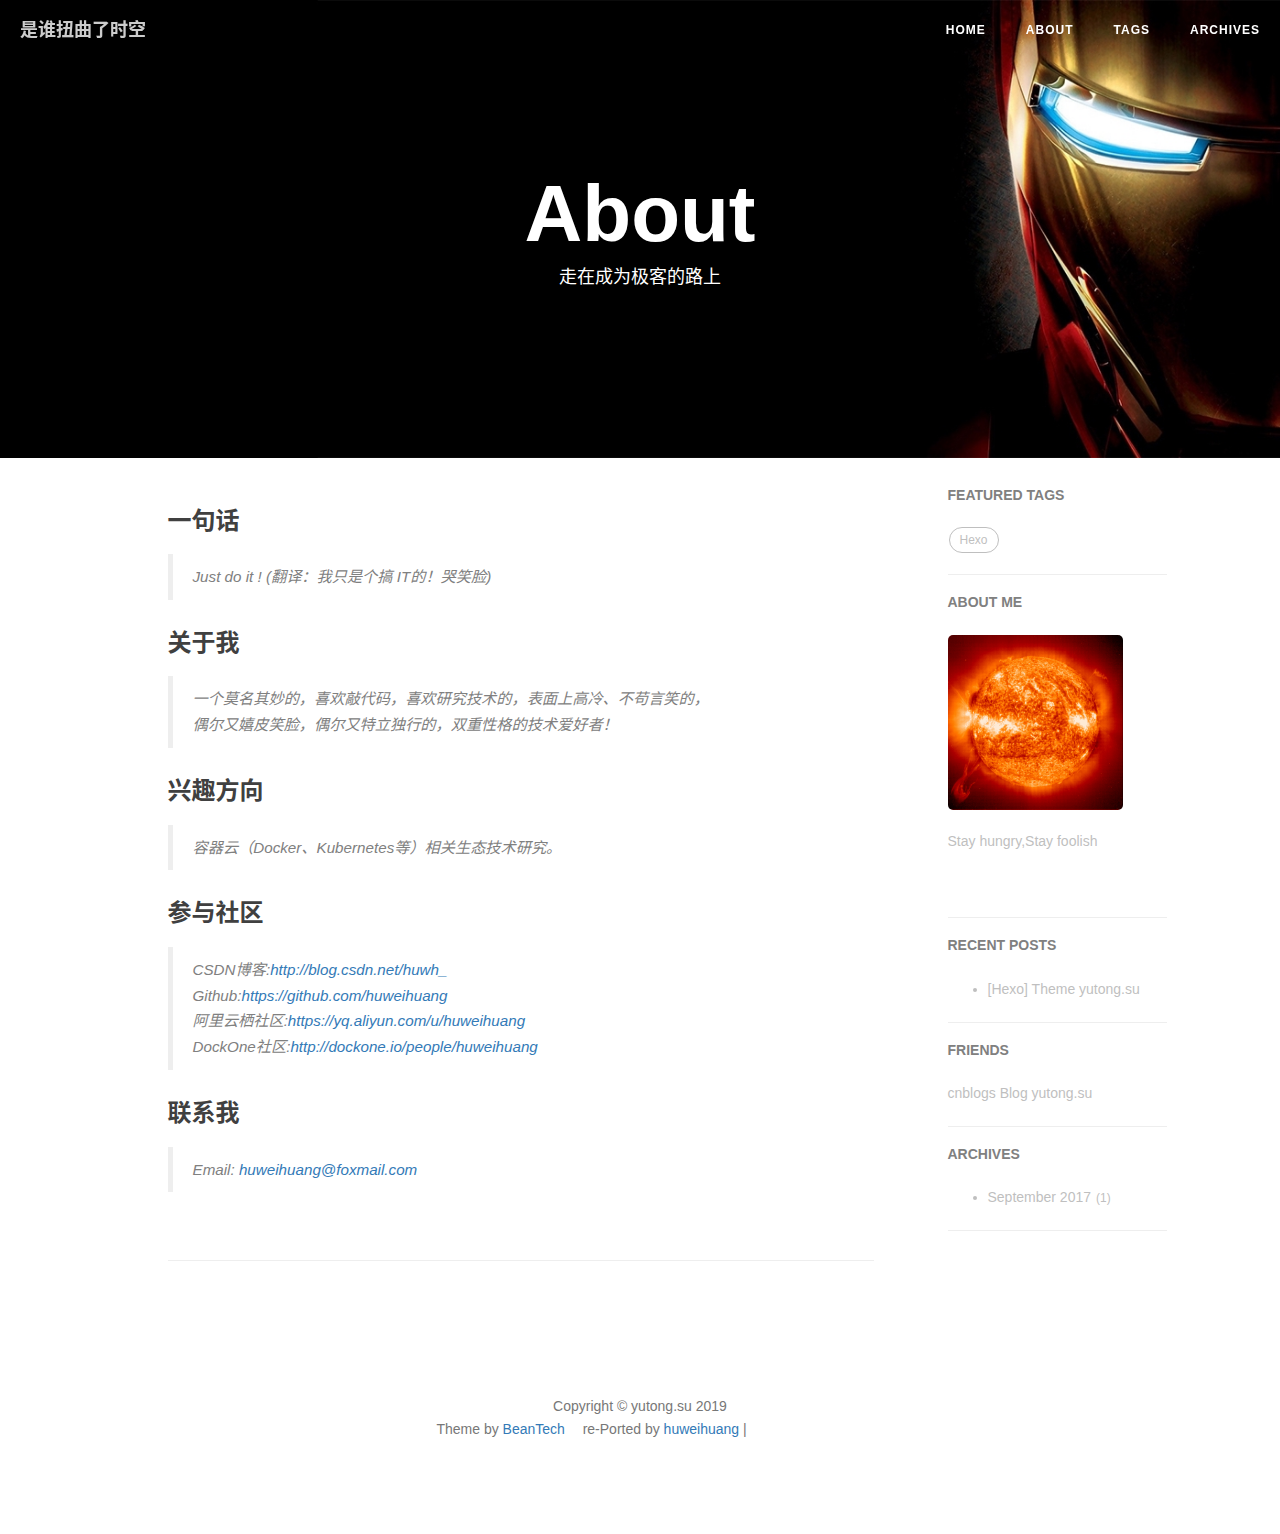
==== commit 61f77799: "Update CNAME" ====
--- a/about/index.html
+++ b/about/index.html
@@ -340,7 +340,7 @@
     <ul>
       
         <li>
-          <a href="/article/hexo-theme-huweihuang/">[Hexo] Theme HuWeihuang</a>
+          <a href="/article/hexo-theme-huweihuang/">[Hexo] Theme yutong.su</a>
         </li>
       
     </ul>
--- a/css/rocket.css
+++ b/css/rocket.css
@@ -5,8 +5,8 @@
   display: block;
   visibility: hidden;
   width: 42px;
-  height: 43px;
-  background: url("images/ironman.png") no-repeat 50% 0;
+  height: 62px;
+  background: url("images/rocket.png") no-repeat 50% 0;
   opacity: 0;
   -webkit-transition: visibility 0.6s cubic-bezier(0.6, 0.04, 0.98, 0.335), opacity 0.6s cubic-bezier(0.6, 0.04, 0.98, 0.335), -webkit-transform 0.6s cubic-bezier(0.6, 0.04, 0.98, 0.335);
   -moz-transition: visibility 0.6s cubic-bezier(0.6, 0.04, 0.98, 0.335), opacity 0.6s cubic-bezier(0.6, 0.04, 0.98, 0.335), -moz-transform 0.6s cubic-bezier(0.6, 0.04, 0.98, 0.335);
@@ -20,9 +20,9 @@
 }
 #rocket i {
   display: block;
-  margin-top: 48px;
-  height: 14px;
-  background: url("images/ironman.png") no-repeat 50% -20px;
+  margin-top: 42px;
+  height: 62px;
+  background: url("images/rocket.png") no-repeat 50% -20px;
   opacity: 0.5;
   -webkit-transition: -webkit-transform 0.2s;
   -moz-transition: -moz-transform 0.2s;
@@ -32,7 +32,7 @@
   transform-origin: 50% 0;
 }
 #rocket:hover {
-  background-position: 50% -44px;
+  background-position: 50% -62px;
 }
 #rocket:hover i {
   background-position: 50% 100%;
@@ -45,7 +45,7 @@
   opacity: 1;
 }
 #rocket.launch {
-  background-position: 50% -44px;
+  background-position: 50% -62px;
   opacity: 0;
   -webkit-transform: translateY(-500px);
   -moz-transform: translateY(-500px);
